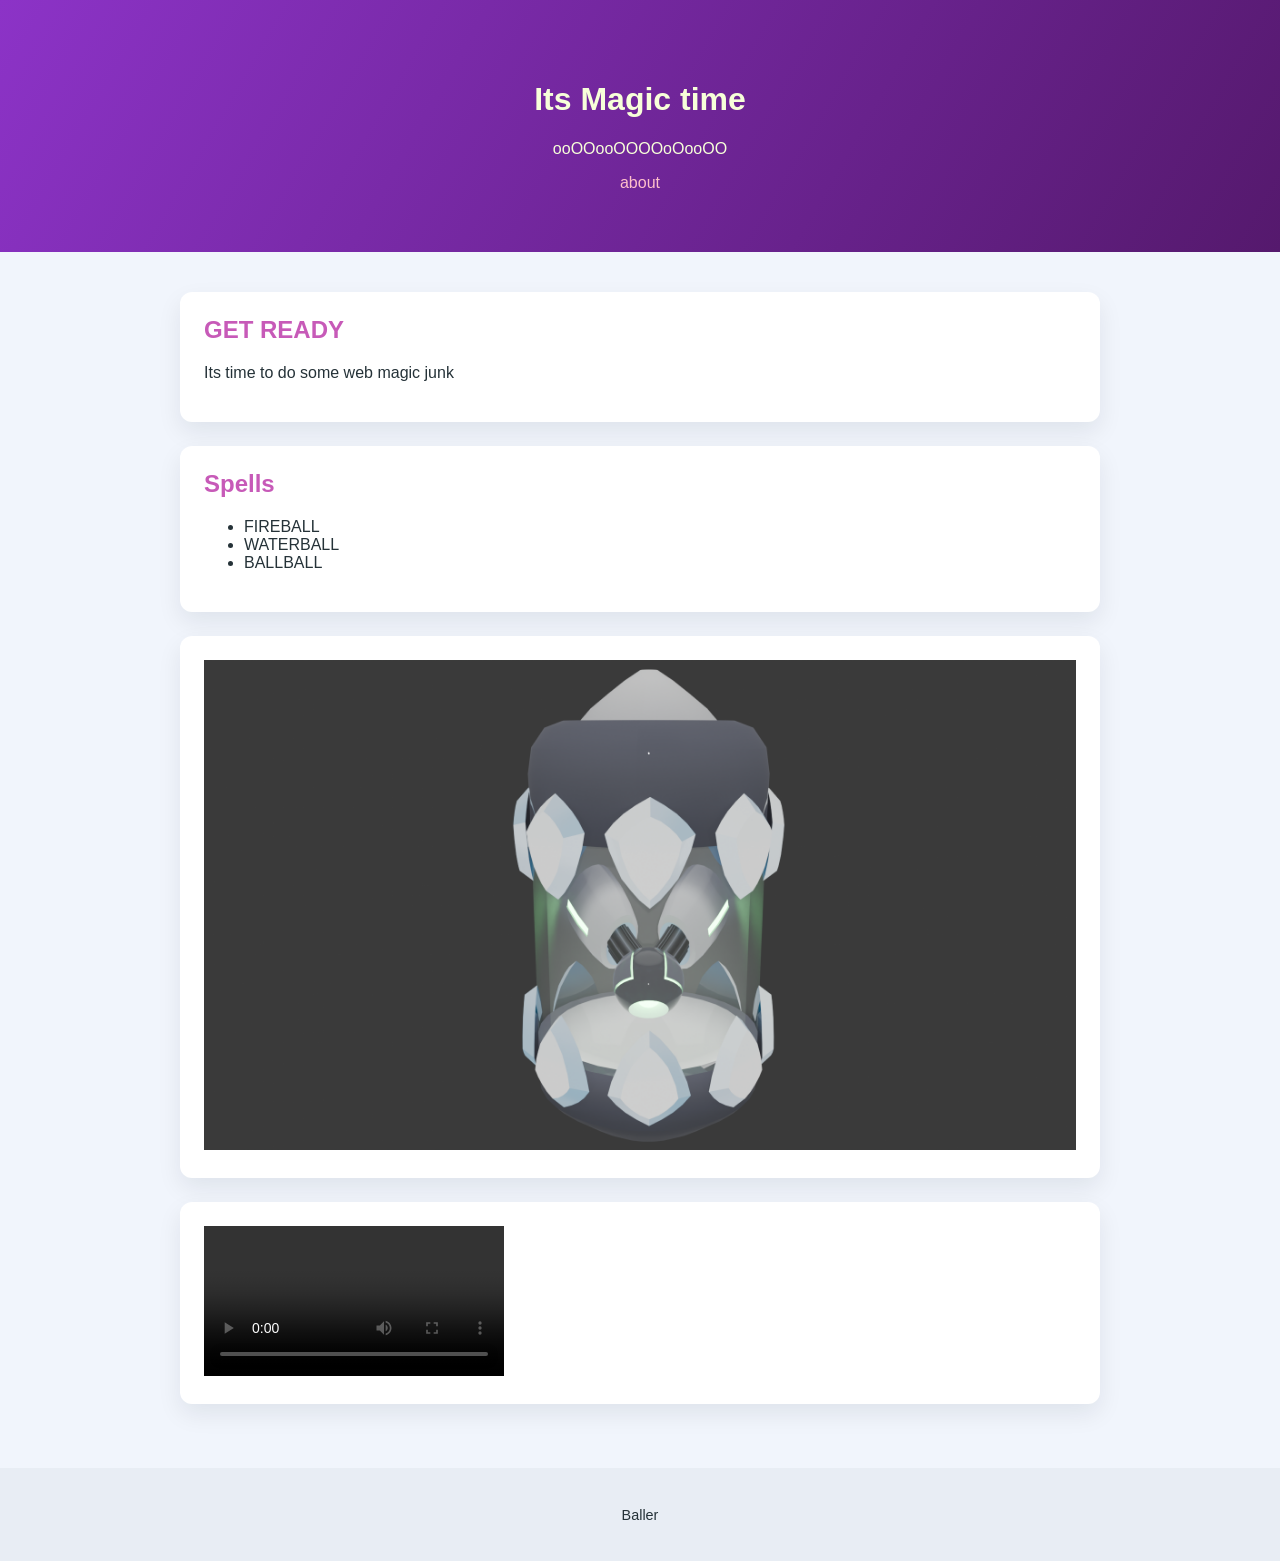
==== index.html @ d1030b67 "new lessons" ====
<!DOCTYPE html>
<html lang="en">
<head>
  
  <meta charset="UTF-8">
  <meta name="viewport" content="width=device-width, initial-scale=1">
  <title>Wizard</title>
  <link rel="stylesheet" href="CSS/styles.css" type="text/css">
</head>
<body>
  <header>
    <h1>Its Magic time</h1>
    <p>ooOOooOOOOoOooOO</p> 
    <aside>
      <a href="about.html" title="Go to about section">about</a>
    </aside>
    
  </header>
  <main>
    <section>
      <h2>GET READY</h2>
      <p>Its time to do some web magic junk</p>
    </section>
    <section>
      <h2>Spells</h2>
      <ul>
        <li>FIREBALL</li>
        <li>WATERBALL</li>
        <li>BALLBALL</li>
      </ul>
    </section>
    <section>
      <img src="images\RAD engine Render.png" alt="RAD Engine" style="max-width:100%;height:auto;" >
    </section>
    <section>
      <video style="max-width:100%;height:auto;" controls>
        <source src="video\pwn.mp4" type="video/mp4"/>
        Your browser does not support the video tag.
      </video>
    </section>
  </main>
  <footer>
    <p>Baller</p>
  </footer>
</body>
</html>
---- CSS/styles.css ----
* {
  box-sizing: border-box;
}
body {
  font-family: "Segoe UI", Roboto, sans-serif;
  margin: 0;
  background: #f1f5fc;
  color: #253238;
}
header {
  background: linear-gradient(120deg, #8c33c7, #55196d);
  color: #f7ffd9;
  padding: 60px 20px;
  text-align: center;
}
main {
  max-width: 960px;
  margin: 0 auto;
  padding: 40px 20px;
  
}
a:link {
  font-family: "Segoe UI", Roboto, sans-serif;
  color: pink;
  background-color: transparent;
  text-decoration: none;
}
a:visited {
  color: pink;
  background-color: transparent;
  text-decoration: none;
}
a:hover {
  color: red;
  background-color: transparent;
  text-decoration: none;
}
section {
  background: #fff;
  border-radius: 12px;
  padding: 24px;
  margin-bottom: 24px;
  box-shadow: 0 10px 25px rgba(15, 23, 42, 0.08);
}
section h2 {
  margin-top: 0;
  color: #c75ab8;
}
footer {
  padding: 24px;
  text-align: center;
  background: #e8edf4;
  font-size: 0.9rem;
}
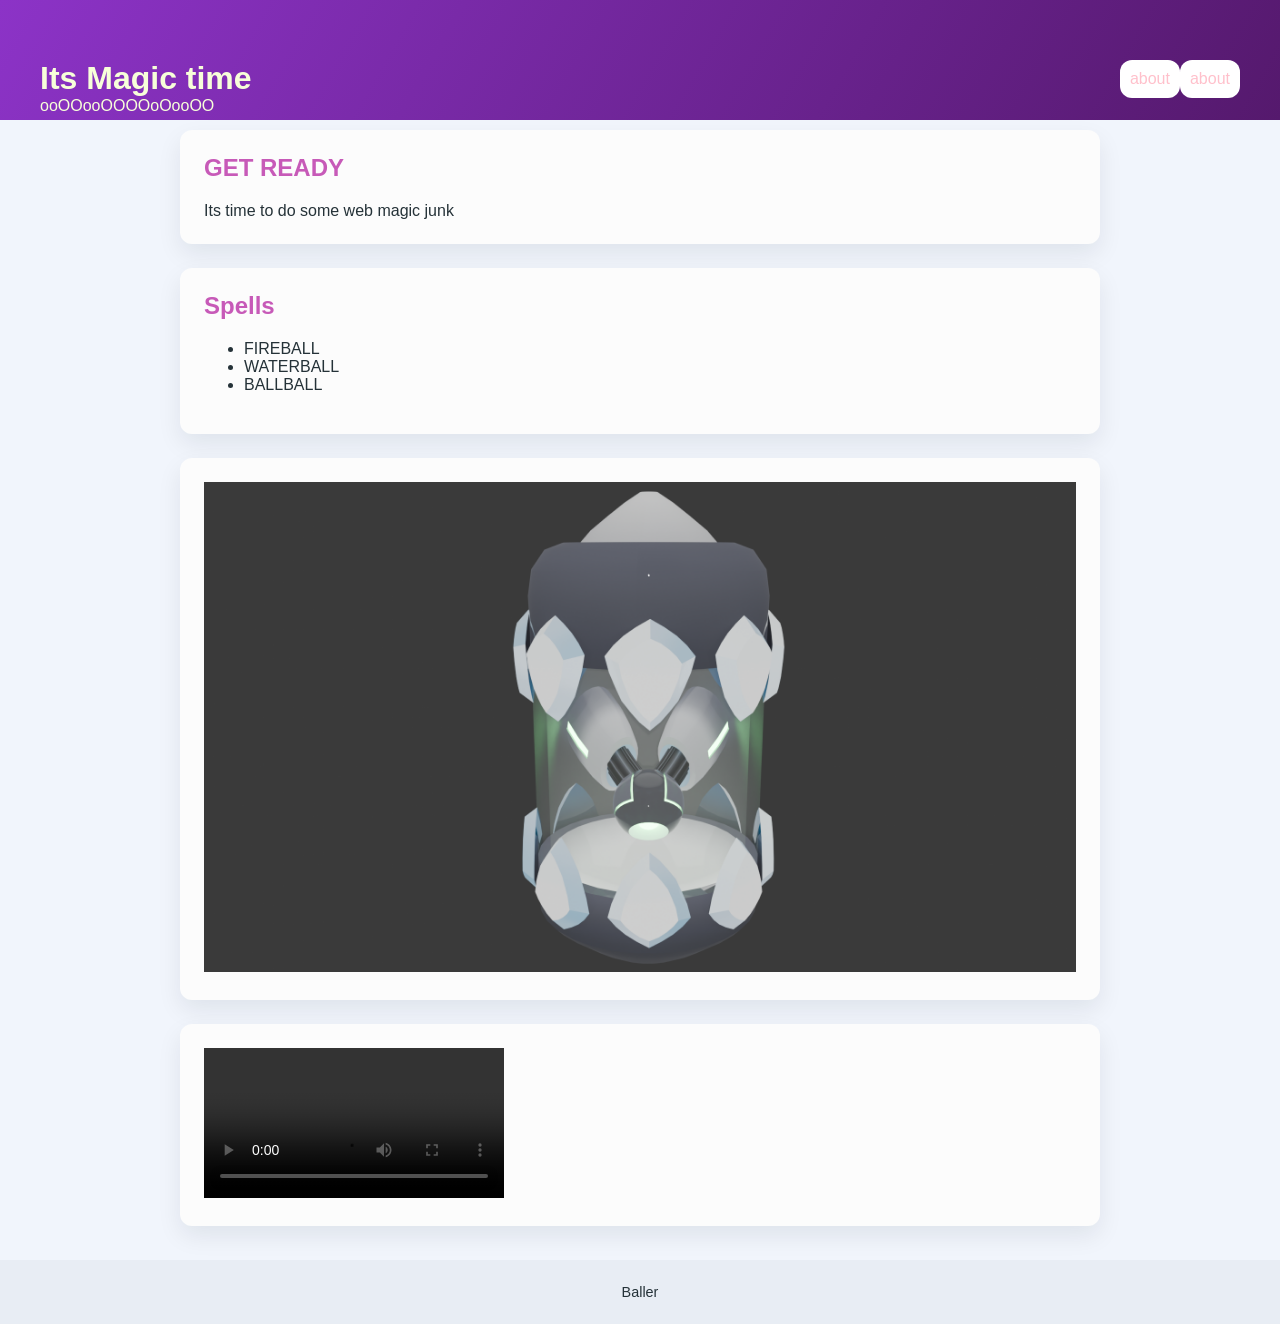
==== commit 9a4ce23c: "buttons" ====
--- a/index.html
+++ b/index.html
@@ -9,13 +9,17 @@
 </head>
 <body>
   <header>
-    <h1>Its Magic time</h1>
-    <p>ooOOooOOOOoOooOO</p> 
-    <aside>
-      <a href="about.html" title="Go to about section">about</a>
-    </aside>
+    <div>
+      <h1>Its Magic time</h1>
+      <p>ooOOooOOOOoOooOO</p>
+    </div>
     
+    <a href="about.html" title="Go to about section" class = "lunk">about</a>
+    <a href="about.html" title="Go to about section" class = "lunk">about</a>
   </header>
+  <nav>
+    
+  </nav>
   <main>
     <section>
       <h2>GET READY</h2>
--- a/CSS/styles.css
+++ b/CSS/styles.css
@@ -7,40 +7,65 @@
   background: #f1f5fc;
   color: #253238;
 }
+div {
+  float: left;
+}
+h1{
+  margin-top: auto;
+  margin-bottom: auto;
+}
+p{
+  margin-top: auto;
+  margin-bottom: auto;
+}
+
 header {
   background: linear-gradient(120deg, #8c33c7, #55196d);
   color: #f7ffd9;
-  padding: 60px 20px;
-  text-align: center;
+  padding: 60px 40px;
+  
 }
 main {
   max-width: 960px;
   margin: 0 auto;
-  padding: 40px 20px;
+
+  padding: 10px 20px;
   
 }
+.lunk{
+  float: right;
+  max-width: 100px;
+  max-height: 100px;
+  padding: 10px 10px;
+}
+
 a:link {
   font-family: "Segoe UI", Roboto, sans-serif;
   color: pink;
-  background-color: transparent;
+  background-color: #ffffff;
+  border-radius: 12px;
+  padding: 12px;
   text-decoration: none;
+  padding: 10px 10px;
 }
 a:visited {
   color: pink;
-  background-color: transparent;
   text-decoration: none;
 }
 a:hover {
   color: red;
-  background-color: transparent;
+  background-color:  #e7e9ec;
   text-decoration: none;
 }
 section {
-  background: #fff;
+  background: #fcfcfc;
   border-radius: 12px;
   padding: 24px;
   margin-bottom: 24px;
   box-shadow: 0 10px 25px rgba(15, 23, 42, 0.08);
+}
+section:hover{
+  background: #ffffff;
 }
 section h2 {
   margin-top: 0;
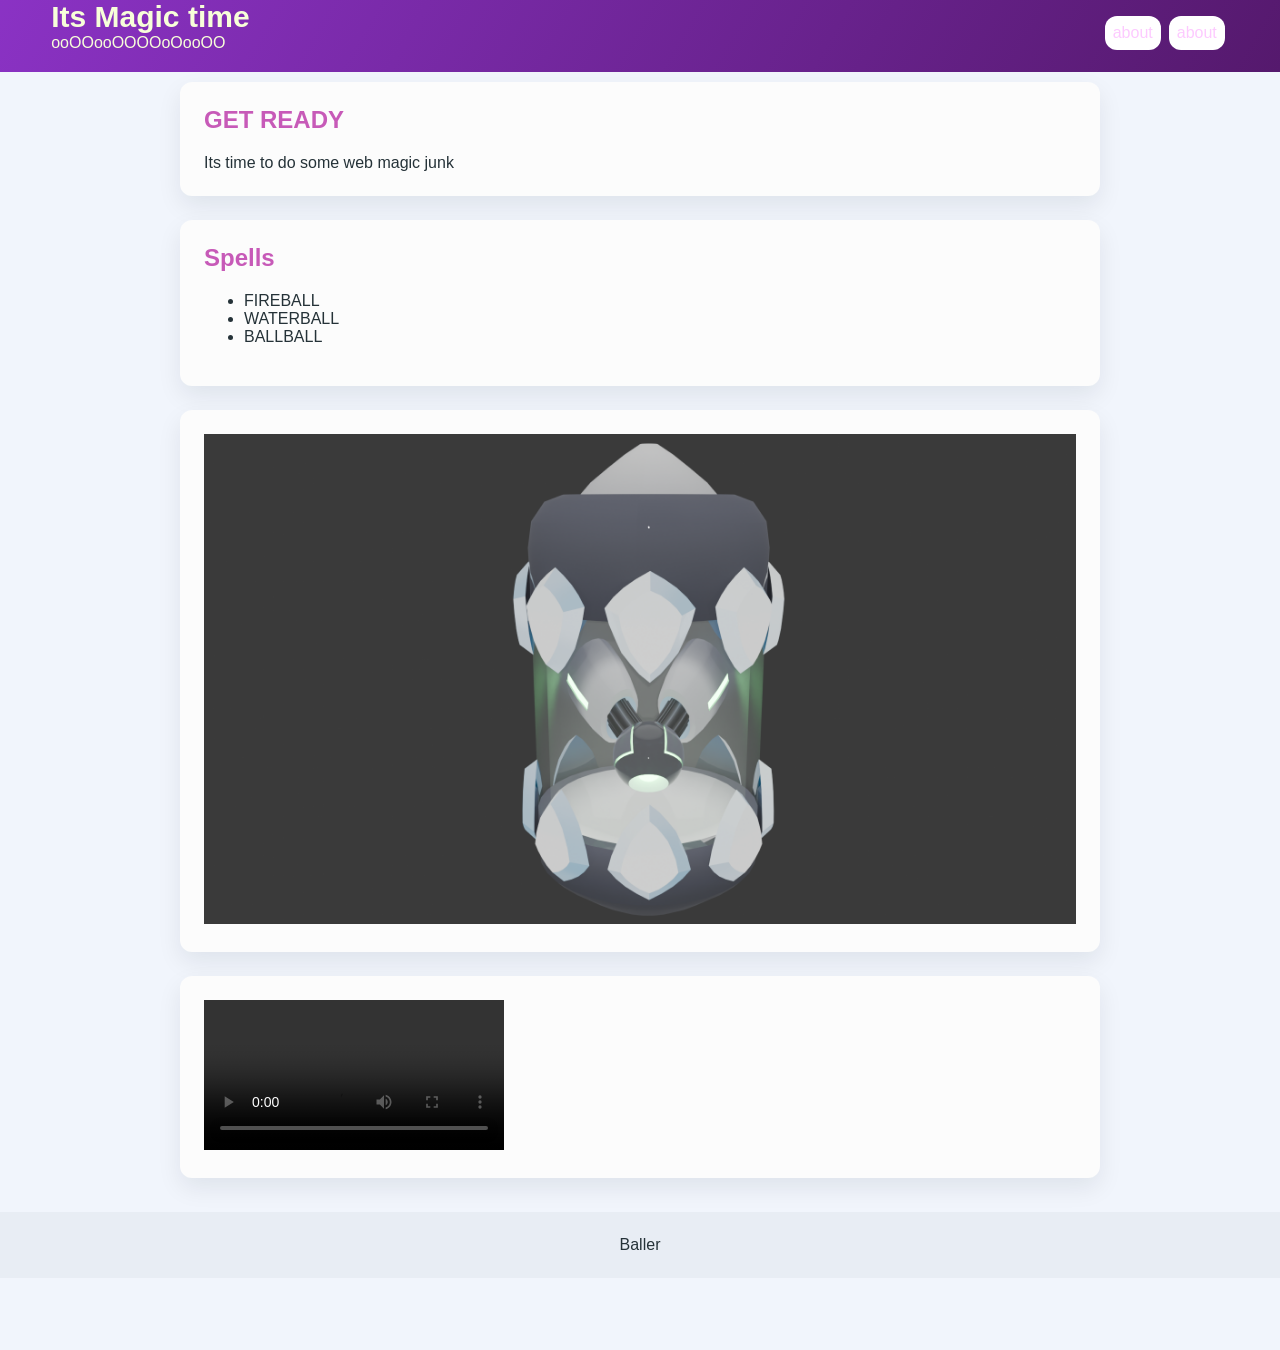
==== commit 67a6a18f: "spacing" ====
--- a/index.html
+++ b/index.html
@@ -9,13 +9,19 @@
 </head>
 <body>
   <header>
-    <div>
-      <h1>Its Magic time</h1>
-      <p>ooOOooOOOOoOooOO</p>
+    <a href="index.html" title="Go home">
+      <div class="left">
+        <h1>Its Magic time</h1>
+        
+        <p>ooOOooOOOOoOooOO</p>
+      </div>
+    </a>
+    <div class="right">
+      <a href="about.html" title="Go to about section" class = "lunk">about</a>
     </div>
-    
-    <a href="about.html" title="Go to about section" class = "lunk">about</a>
-    <a href="about.html" title="Go to about section" class = "lunk">about</a>
+    <div class="right">
+      <a href="about.html" title="Go to about section" class = "lunk">about</a>
+    </div>
   </header>
   <nav>
     
--- a/CSS/styles.css
+++ b/CSS/styles.css
@@ -1,28 +1,49 @@
 * {
   box-sizing: border-box;
 }
+
 body {
+  
   font-family: "Segoe UI", Roboto, sans-serif;
   margin: 0;
   background: #f1f5fc;
   color: #253238;
+  
 }
-div {
+.left {
   float: left;
 }
+.right {
+  float: right;
+  
+}
+a:link{
+  font-family: "Segoe UI", Roboto, sans-serif;
+  color: #f7ffd9;
+  background-color: transparent;
+  border-radius: 0px;
+  text-decoration: none;
+  
+}
+a:hover{color: #f7ffd9;}
+a:after{color: #f7ffd9;}
+a:visited{color: #f7ffd9;}
 h1{
   margin-top: auto;
   margin-bottom: auto;
+  font-size: 30px;
 }
 p{
   margin-top: auto;
   margin-bottom: auto;
+  font-size: 16px;
 }
 
 header {
   background: linear-gradient(120deg, #8c33c7, #55196d);
   color: #f7ffd9;
-  padding: 60px 40px;
+  padding: 72px 4vw;
+  margin-top: -72px;
   
 }
 main {
@@ -34,29 +55,31 @@
 }
 .lunk{
   float: right;
-  max-width: 100px;
-  max-height: 100px;
-  padding: 10px 10px;
+  margin-top: 16px;
+  margin-bottom: 16px;
+  margin-left: 4px;
+  margin-right: 4px;
+  font-size: 16px;
+  padding: 8px;
+
 }
-
-a:link {
+.lunk:link {
   font-family: "Segoe UI", Roboto, sans-serif;
-  color: pink;
+  color: rgb(253, 202, 255);
   background-color: #ffffff;
   border-radius: 12px;
-  padding: 12px;
-  text-decoration: none;
-  padding: 10px 10px;
-}
-a:visited {
-  color: pink;
   text-decoration: none;
 }
-a:hover {
-  color: red;
+.lunk:visited {
+  color:rgb(253, 202, 255);
+  text-decoration: none;
+}
+.lunk:hover {
+  color: rgb(157, 32, 189);
   background-color:  #e7e9ec;
   text-decoration: none;
 }
+
 section {
   background: #fcfcfc;
   border-radius: 12px;
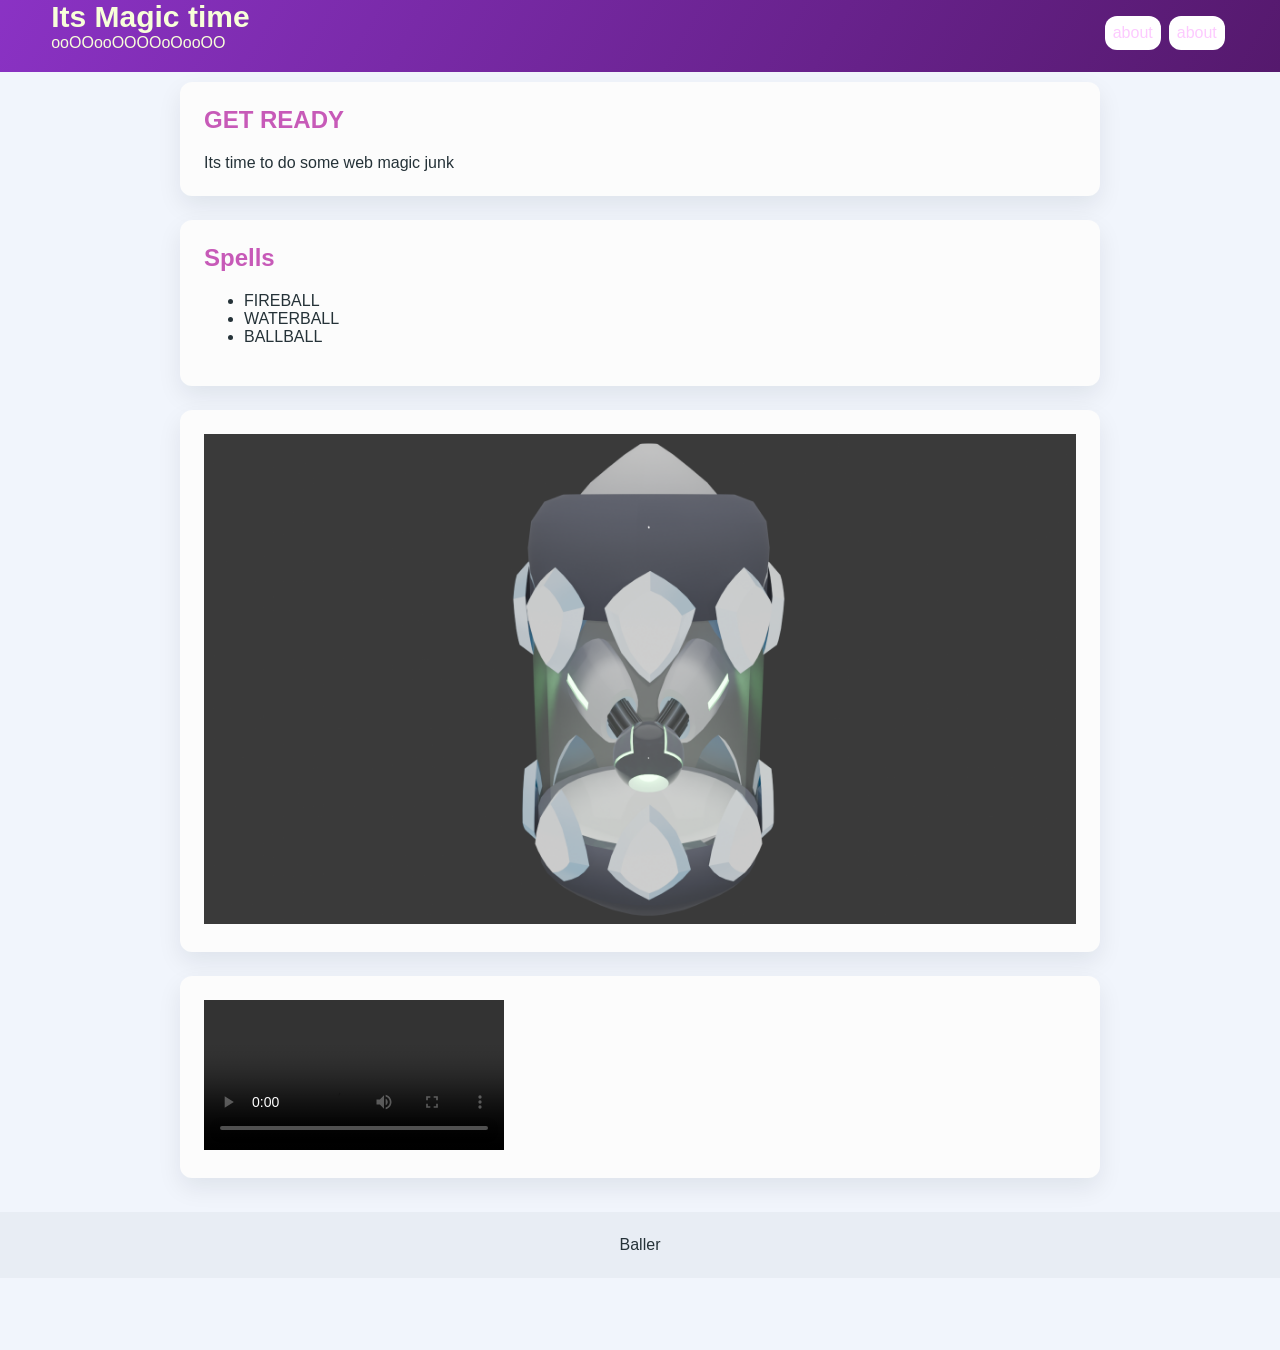
==== commit b115b1cc: "minor 1" ====
--- a/index.html
+++ b/index.html
@@ -9,7 +9,7 @@
 </head>
 <body>
   <header>
-    <a href="index.html" title="Go home">
+    <a href="index.html" title="homepage">
       <div class="left">
         <h1>Its Magic time</h1>
         
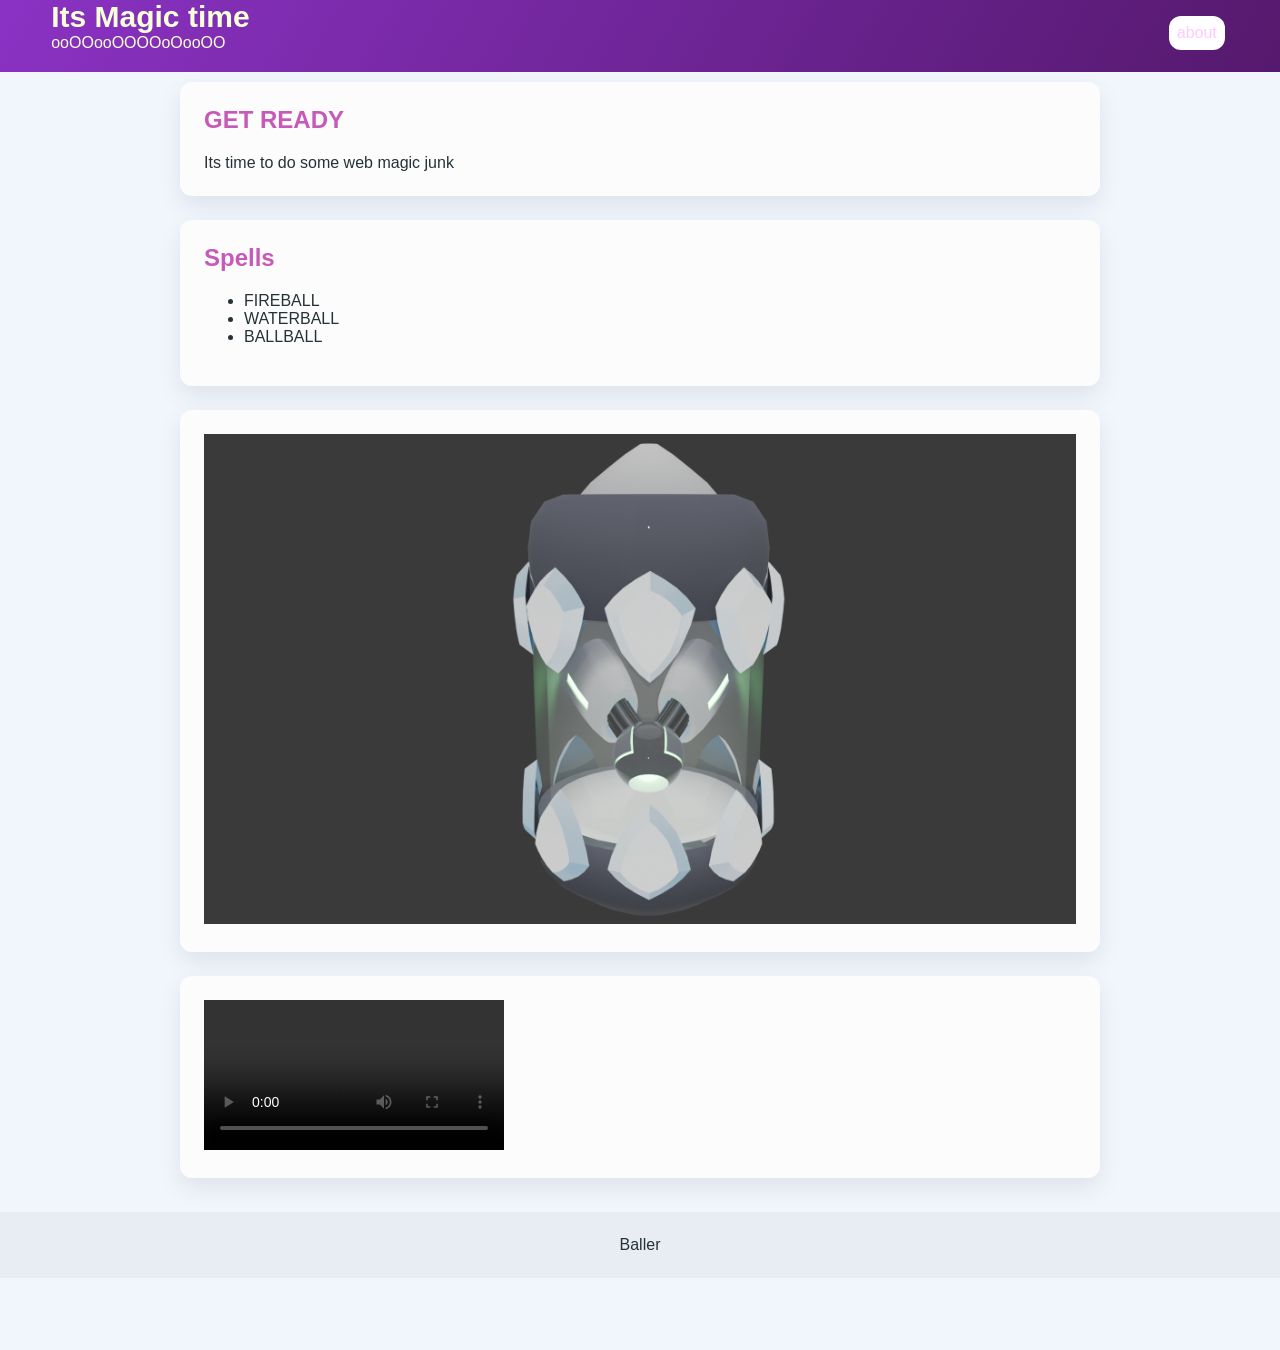
==== commit ebcf41f0: "directories" ====
--- a/index.html
+++ b/index.html
@@ -9,18 +9,22 @@
 </head>
 <body>
   <header>
-    <a href="index.html" title="homepage">
+    <a href="/" title="homepage">
       <div class="left">
         <h1>Its Magic time</h1>
         
         <p>ooOOooOOOOoOooOO</p>
       </div>
     </a>
-    <div class="right">
-      <a href="about.html" title="Go to about section" class = "lunk">about</a>
+    <div class="right desktop">
+      <a href="about/" title="Go to about section" class = "lunk">about</a>
     </div>
-    <div class="right">
-      <a href="about.html" title="Go to about section" class = "lunk">about</a>
+    <div class="right phone">
+      <button popovertarget="navmenu" >☰</button>
+      <div id="navmenu" popover="auto" >
+        <a href="about/" title="Go to about section" class = "lunk">about</a>
+        <a href="about/" title="Go to about section" class = "lunk">about</a>
+      </div>
     </div>
   </header>
   <nav>
--- a/CSS/styles.css
+++ b/CSS/styles.css
@@ -17,7 +17,17 @@
   float: right;
   
 }
-a:link{
+@media (max-width: 400px){
+  .desktop{
+    display: none;
+  }
+}
+@media (min-width: 401px ){
+  .phone{
+    display: none;
+  }
+}
+a:link, a:hover, a:after, a:visited{
   font-family: "Segoe UI", Roboto, sans-serif;
   color: #f7ffd9;
   background-color: transparent;
@@ -25,9 +35,6 @@
   text-decoration: none;
   
 }
-a:hover{color: #f7ffd9;}
-a:after{color: #f7ffd9;}
-a:visited{color: #f7ffd9;}
 h1{
   margin-top: auto;
   margin-bottom: auto;
@@ -53,6 +60,26 @@
   padding: 10px 20px;
   
 }
+#navmenu {
+  inset: auto;
+  position-area: bottom;
+  border: 0px;
+}
+button{
+  float: right;
+  background-color: #ffffff;
+  border: 0px;
+  border-radius: 12px;
+  padding-block: 8px;
+  padding-inline: 16px;
+  font-size: 16px;
+  margin-inline: 4px;
+  margin-block: 16px;
+}
+button:hover{
+  background-color:  #e7e9ec;
+}
+
 .lunk{
   float: right;
   margin-top: 16px;
@@ -70,6 +97,14 @@
   border-radius: 12px;
   text-decoration: none;
 }
+
+@media (max-width: 400px) {
+  .lunk, .lunk:link {
+    font-size: 8px;
+
+  }
+}
+
 .lunk:visited {
   color:rgb(253, 202, 255);
   text-decoration: none;
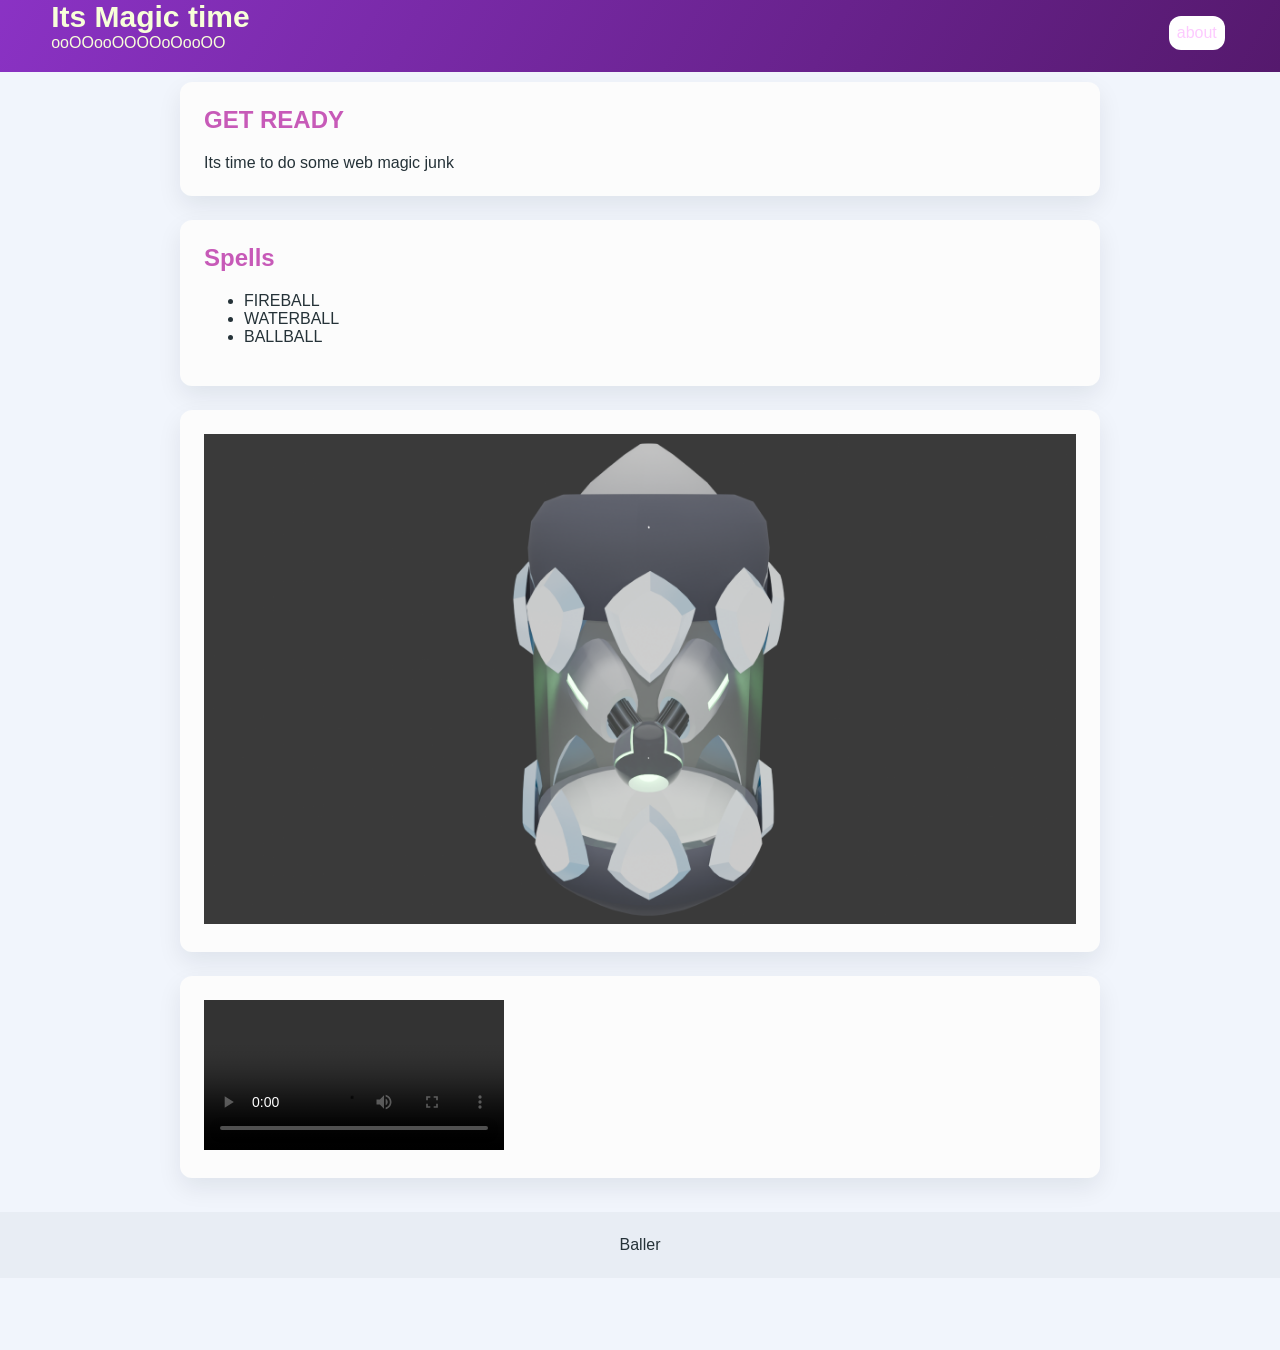
==== commit 27177f53: "small fix" ====
--- a/index.html
+++ b/index.html
@@ -9,7 +9,7 @@
 </head>
 <body>
   <header>
-    <a href="/" title="homepage">
+    <a href="../" title="homepage">
       <div class="left">
         <h1>Its Magic time</h1>
         
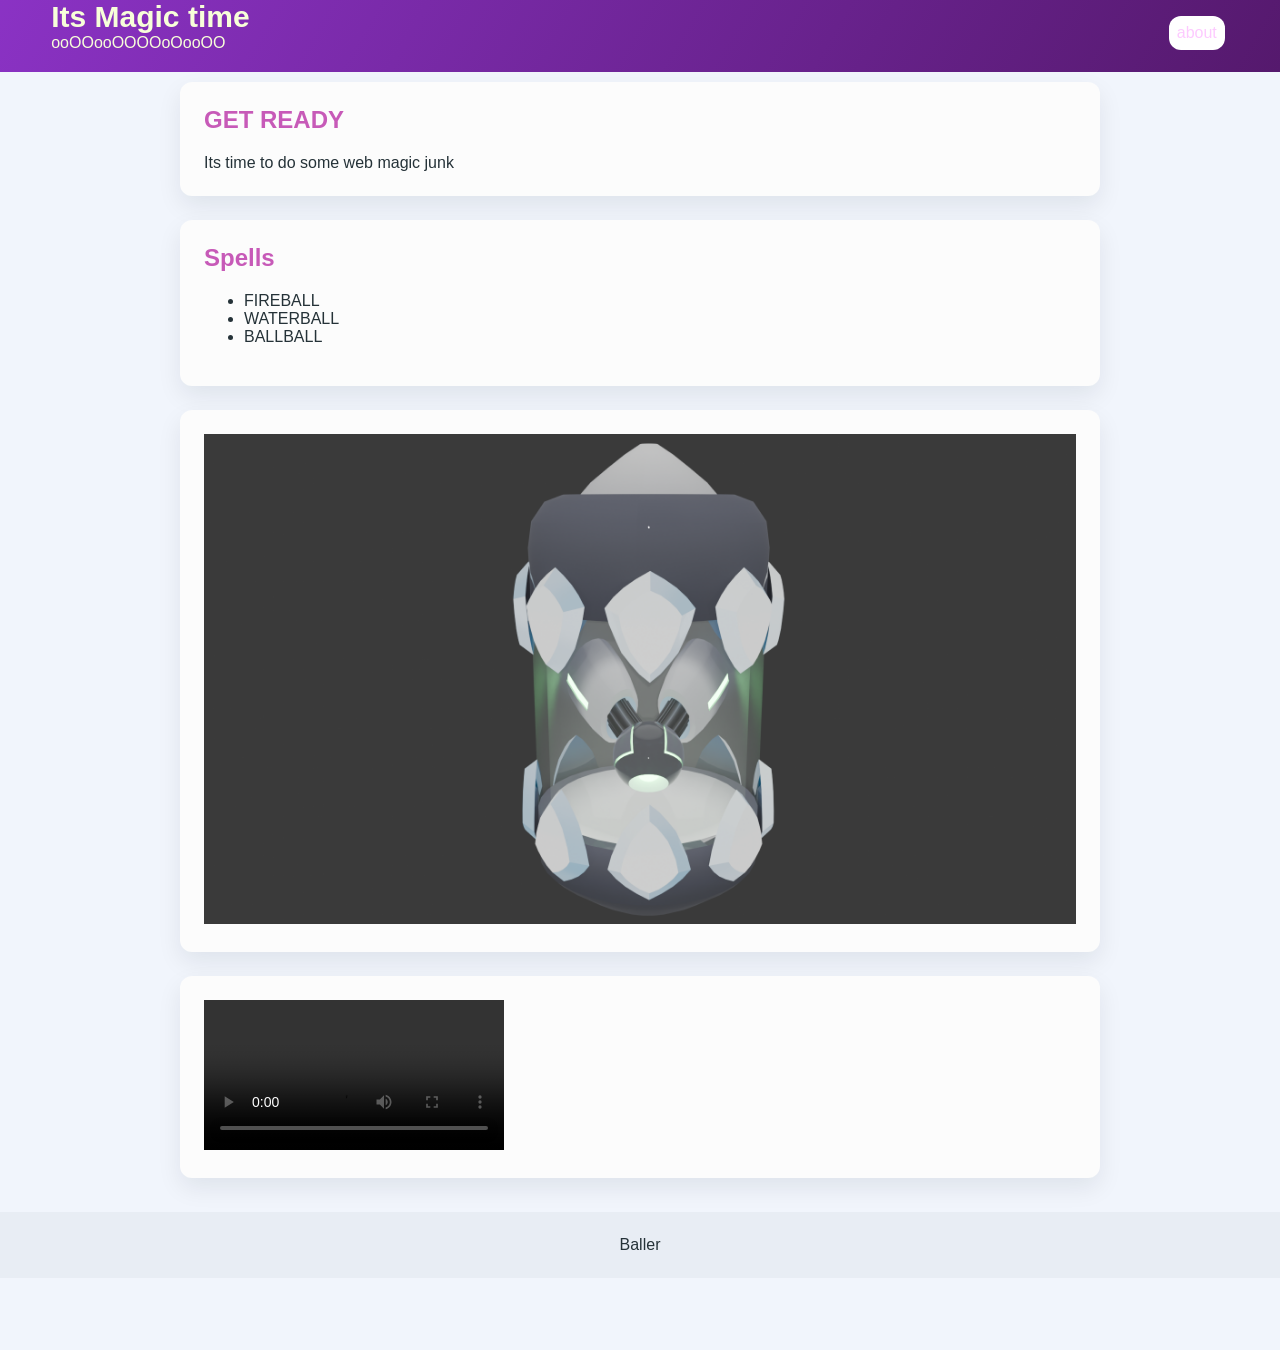
==== commit 9239c747: "2" ====
--- a/index.html
+++ b/index.html
@@ -9,7 +9,7 @@
 </head>
 <body>
   <header>
-    <a href="../" title="homepage">
+    <a href="../walls" title="homepage">
       <div class="left">
         <h1>Its Magic time</h1>
         
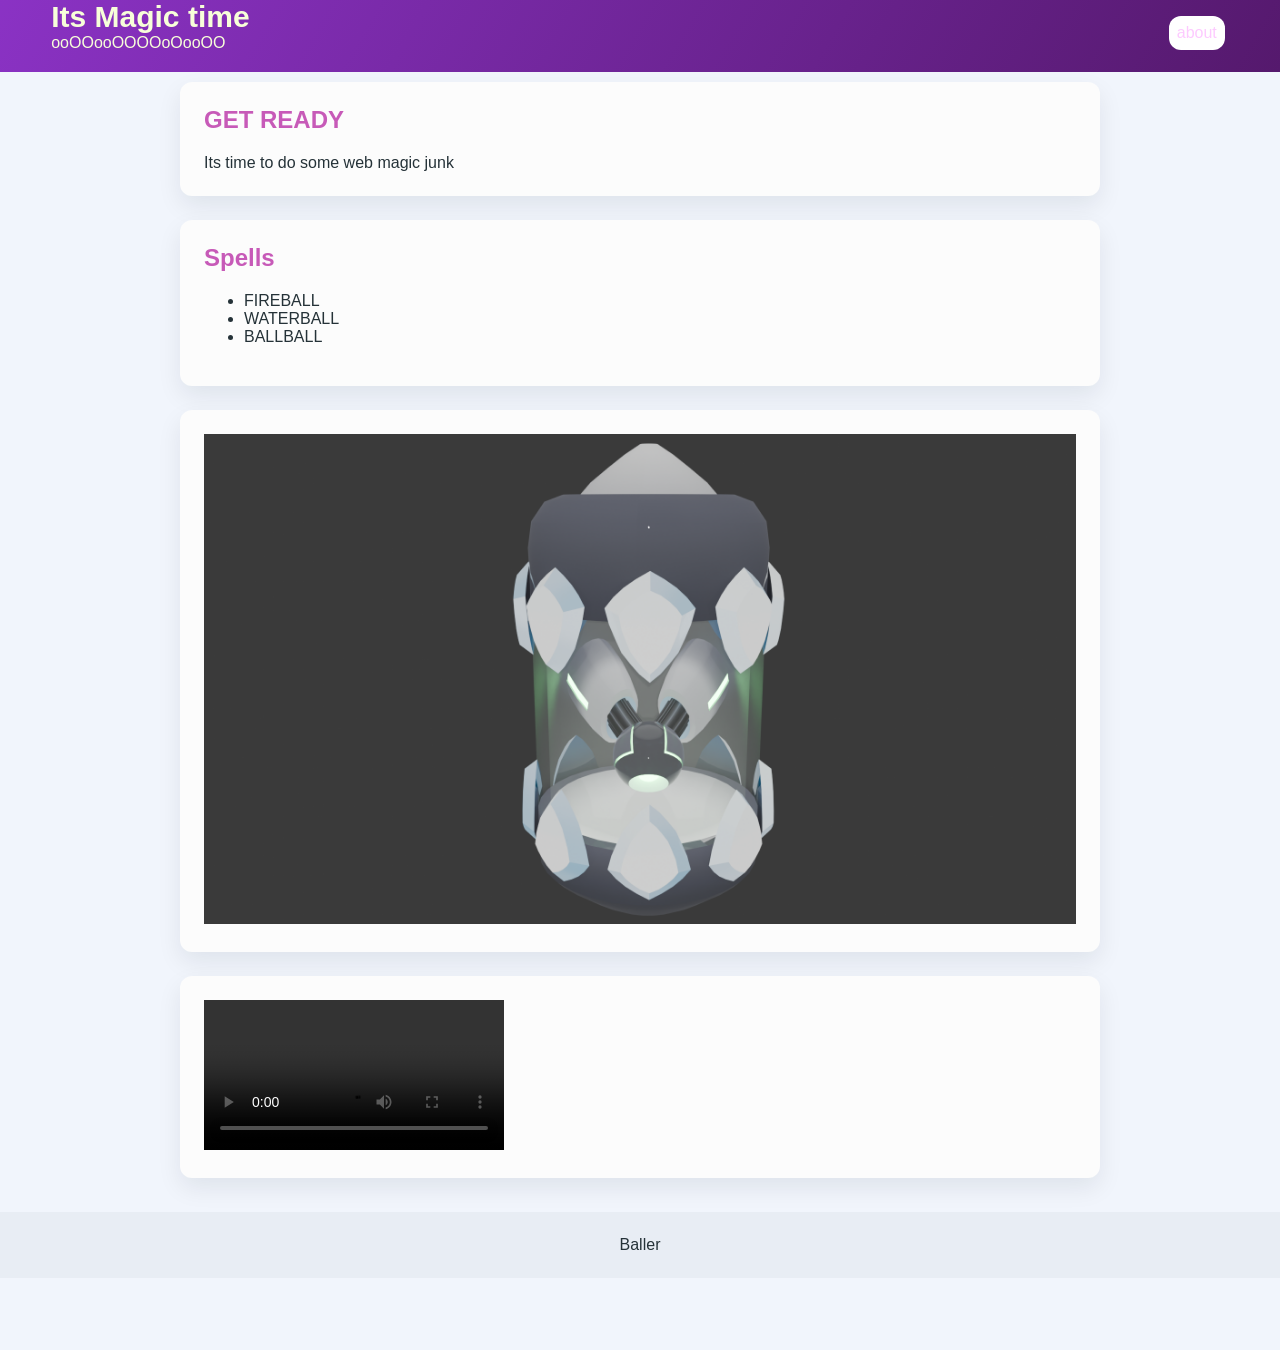
==== commit 0c098543: "tmt 2" ====
--- a/index.html
+++ b/index.html
@@ -9,7 +9,7 @@
 </head>
 <body>
   <header>
-    <a href="../walls" title="homepage">
+    <a href="../walls/" title="homepage">
       <div class="left">
         <h1>Its Magic time</h1>
         
